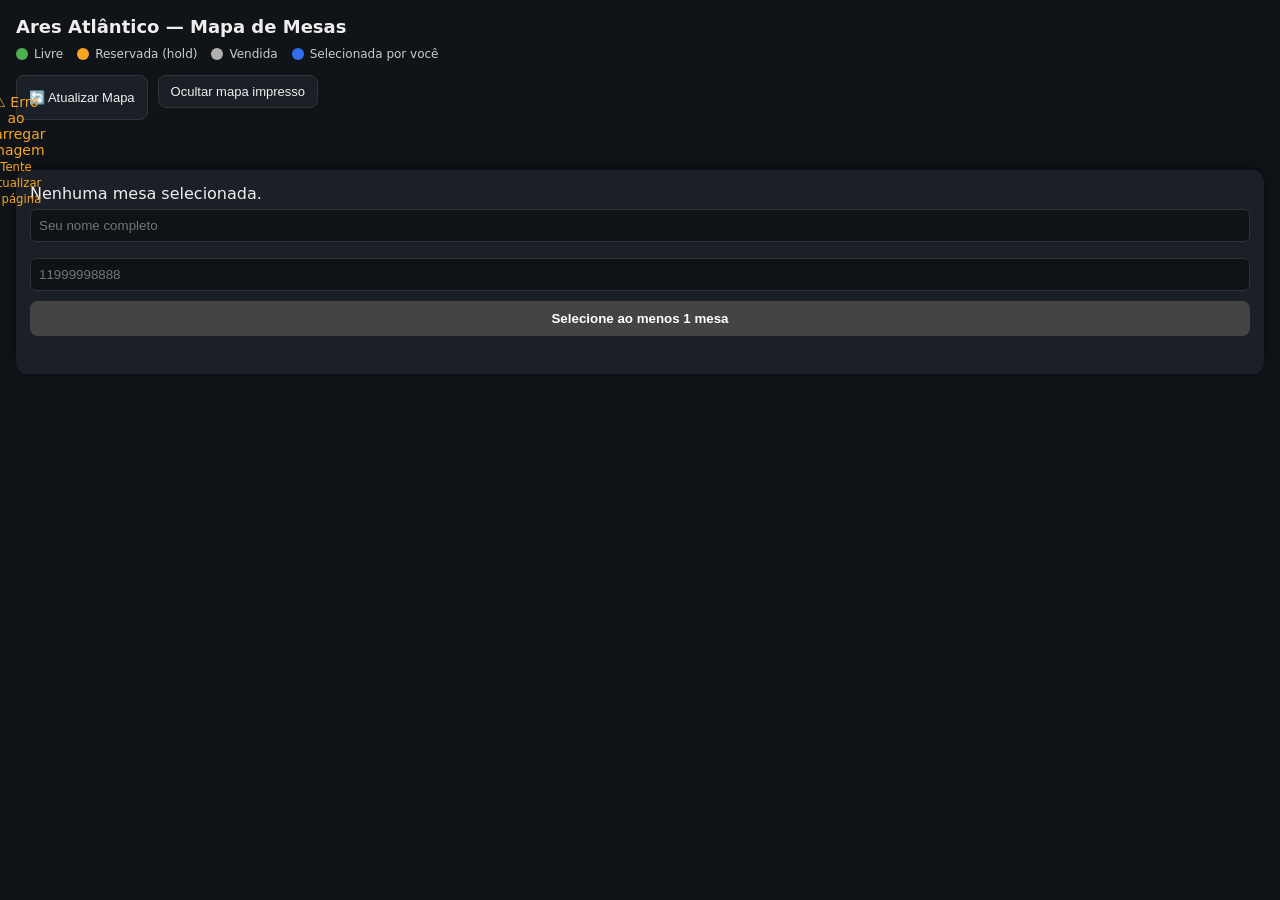
==== index.html @ 7f836a95 "Update index.html" ====
<!DOCTYPE html>
<html lang="pt-BR">
<head>
    <meta charset="UTF-8">
    <meta name="viewport" content="width=device-width, initial-scale=1.0">
    <title>Ares Atlântico — Mapa de Mesas</title>
    <link rel="stylesheet" href="css/style.css">
</head>
<body>
    <h1>Ares Atlântico — Mapa de Mesas</h1>
    
    <div class="legenda">
        <span><i class="dot livre"></i> Livre</span>
        <span><i class="dot reservada"></i> Reservada (hold)</span>
        <span><i class="dot paga"></i> Vendida</span>
        <span><i class="dot selecionada"></i> Selecionada por você</span>
    </div>

    <div class="acoes-superiores" style="margin-bottom: 15px; display: flex; gap: 10px;">
        <button id="btnAtualizarMapa" class="btn-secundario">
            🔄 Atualizar Mapa
        </button>
        <button id="btnToggleMapa" class="btn-secundario">
            Ocultar mapa impresso
        </button>
    </div>

    <div id="mapaImagemWrapper">
        <div id="mapaImagemContainer">
            <!-- Indicador de loading -->
            <div id="loadingImagem" class="loading-overlay">
                <div class="loading-spinner"></div>
                <span>Processando imagem...</span>
            </div>
            
            <img 
                id="mapaImagem"
                src=""
                alt="Mapa das mesas"
                style="display: none;">
        </div>
    </div>

    <div id="mapa"></div>

    <div id="painel">
        <div id="resumo-selecao">
            Nenhuma mesa selecionada.
        </div>
        
        <input
  id="nome"
  name="nome"
  type="text"
  minlength="5"
  maxlength="60"
  autocomplete="name"
  placeholder="Seu nome completo"
  pattern="[A-Za-zÀ-ÿ]+(\s+[A-Za-zÀ-ÿ]+)+"
  oninput="this.value=this.value.replace(/[^A-Za-zÀ-ÿ\s]/g,'')"
  required>

<input
  id="contato"
  name="contato"
  type="tel"
  inputmode="numeric"
  pattern="[0-9]{11}"
  minlength="11"
  maxlength="11"
  placeholder="11999998888"
  oninput="this.value=this.value.replace(/\D/g,'')"
  required>

        <button id="btnReservar" disabled>
            Selecione ao menos 1 mesa
        </button>
        
        <button id="btnPagar" class="btn-pagar oculto">
            Pagar com Pix ou Cartão
        </button>
        
        <div id="status-msg"></div>
    </div>

    <script type="module" src="js/main.js"></script>
</body>
</html>
---- css/style.css ----
:root {

    --livre: #4caf50;
    --reservada: #f5a623;
    --paga: #b0b0b0;
    --selecionada: #2f6fed;

    --bg: #101418;
    --card: #1b2028;

}


* {

    box-sizing: border-box;

}



body {

    font-family: 'Segoe UI', system-ui, sans-serif;

    background: var(--bg);

    color: #eee;

    margin: 0;

    padding: 16px;

}



h1 {

    font-size: 18px;

    margin: 0 0 10px;

}





/* =========================
   LEGENDA
========================= */


.legenda {

    display:flex;

    gap:14px;

    flex-wrap:wrap;

    font-size:12px;

    margin-bottom:14px;

    color:#ccc;

}



.legenda span {

    display:flex;

    align-items:center;

    gap:6px;

}



.dot {

    width:12px;

    height:12px;

    border-radius:50%;

    display:inline-block;

}


.dot.livre {

    background:var(--livre);

}


.dot.reservada {

    background:var(--reservada);

}


.dot.paga {

    background:var(--paga);

}


.dot.selecionada {

    background:var(--selecionada);

}




/* =========================
   MAPA IMAGEM
========================= */


#btnToggleMapa {


    margin-bottom:12px;

    padding:8px 12px;

    border-radius:8px;

    border:1px solid #333;

    background:#1b2028;

    color:#eee;

    cursor:pointer;


}




#mapaImagemWrapper {

    margin-bottom:16px;

}



#mapaImagemContainer {

    position:relative;

    display:inline-block;

    max-width:100%;


}



#mapaImagem {


    display:block;

    max-width:100%;

    border-radius:10px;

    border:1px solid #333;


}



.oculto {

    display:none !important;

}





/* =========================
   MARCADORES SOBRE IMAGEM
========================= */


.marcador-mesa {


    position:absolute;


    width:22px;

    height:22px;


    margin-left:-11px;

    margin-top:-11px;


    border-radius:50%;


    background:var(--livre);


    border:2px solid rgba(255,255,255,.85);


    display:flex;

    align-items:center;

    justify-content:center;


    font-size:9px;

    font-weight:700;


    color:#0a0a0a;


    cursor:pointer;


    transition:.2s;


}




.marcador-mesa.reservada {


    background:var(--reservada);

    color:#3a2a00;

    cursor:not-allowed;


}



.marcador-mesa.paga {


    background:var(--paga);

    color:#333;

    cursor:not-allowed;


}



.marcador-mesa.selecionada {


    background:var(--selecionada);

    color:white;


    box-shadow:

        0 0 0 5px rgba(47,111,237,.45);


    transform:scale(1.15);


    z-index:5;


}





/* =========================
   MAPA POR SETORES
========================= */


.setor {


    margin-bottom:18px;


}



.setor-titulo {


    font-size:13px;

    text-transform:uppercase;

    letter-spacing:.05em;

    color:#9aa4b2;

    margin-bottom:8px;


}




.grid {


    display:flex;

    flex-wrap:wrap;

    gap:8px;


}




.mesa {


    width:46px;

    height:46px;


    border-radius:50%;


    display:flex;

    align-items:center;

    justify-content:center;


    font-size:12px;

    font-weight:600;


    cursor:pointer;


    border:2px solid transparent;


    background:var(--livre);


    color:#0a0a0a;


    user-select:none;


    transition:transform .1s;


}



.mesa:active {


    transform:scale(.92);


}



.mesa.reservada {


    background:var(--reservada);

    cursor:not-allowed;

    color:#3a2a00;


}



.mesa.paga {


    background:var(--paga);

    cursor:not-allowed;

    color:#333;


}



.mesa.selecionada {


    background:var(--selecionada);

    color:white;

    border-color:white;


}




/* =========================
   PAINEL
========================= */


#painel {


    position:sticky;

    bottom:0;


    background:var(--card);


    border-radius:12px;


    padding:14px;


    margin-top:16px;


    box-shadow:

        0 -4px 16px rgba(0,0,0,.4);


}




#painel input {


    width:100%;


    padding:8px;


    margin-top:6px;


    margin-bottom:10px;


    border-radius:6px;


    border:1px solid #333;


    background:#0f1216;


    color:white;


}




#painel button {


    width:100%;


    padding:10px;


    border:none;


    border-radius:8px;


    background:var(--selecionada);


    color:white;


    font-weight:600;


    cursor:pointer;


}



#painel button:disabled {


    background:#444;


    cursor:not-allowed;


}





.btn-pagar {


    background:var(--livre) !important;

    margin-top:8px;


}




#status-msg {


    font-size:12px;

    margin-top:8px;

    min-height:16px;


}




#cronometro {


    font-size:12px;

    color:var(--reservada);

    margin-top:6px;


}

/* =========================
 LOADING IMAGEM
========================= */

.loading-overlay {
    position: absolute;
    top: 0;
    left: 0;
    right: 0;
    bottom: 0;
    background: rgba(16, 20, 24, 0.9);
    display: flex;
    flex-direction: column;
    align-items: center;
    justify-content: center;
    gap: 16px;
    border-radius: 10px;
    z-index: 10;
    color: #eee;
    font-size: 14px;
}

.loading-overlay.oculto {
    display: none !important;
}

.loading-spinner {
    width: 40px;
    height: 40px;
    border: 4px solid rgba(255, 255, 255, 0.1);
    border-top-color: var(--selecionada);
    border-radius: 50%;
    animation: spin 0.8s linear infinite;
}

@keyframes spin {
    to { transform: rotate(360deg); }
}

.btn-secundario {
    padding: 8px 12px;
    border-radius: 8px;
    border: 1px solid #333;
    background: #1b2028;
    color: #eee;
    cursor: pointer;
    font-size: 13px;
    transition: all 0.2s;
}

.btn-secundario:hover {
    background: #252b36;
    border-color: #444;
}

.btn-secundario:disabled {
    opacity: 0.6;
    cursor: not-allowed;
}

.acoes-superiores {
    display: flex;
    gap: 10px;
    flex-wrap: wrap;
}
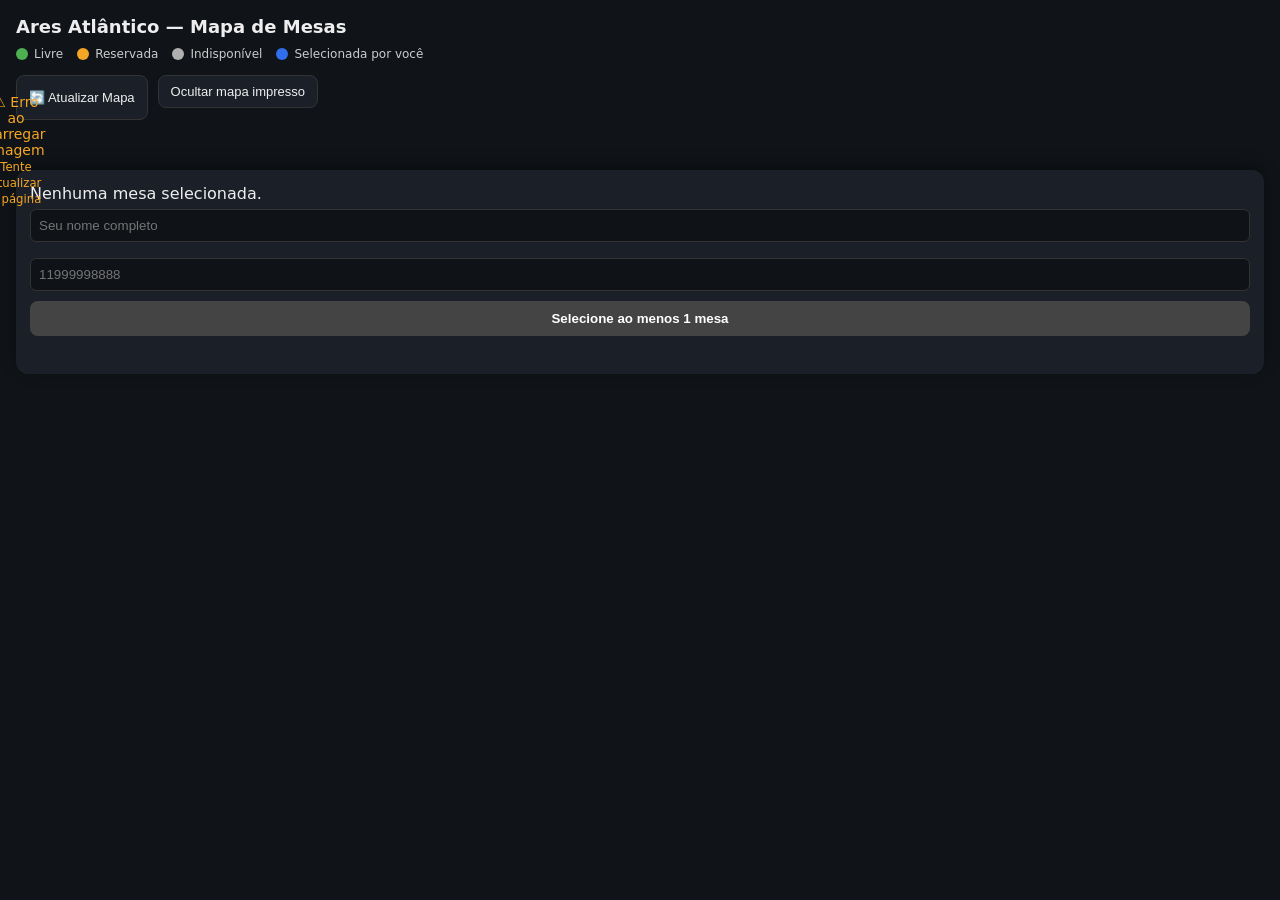
==== commit e3e2467d: "Add files via upload" ====
--- a/index.html
+++ b/index.html
@@ -11,8 +11,8 @@
     
     <div class="legenda">
         <span><i class="dot livre"></i> Livre</span>
-        <span><i class="dot reservada"></i> Reservada (hold)</span>
-        <span><i class="dot paga"></i> Vendida</span>
+        <span><i class="dot reservada"></i> Reservada</span>
+        <span><i class="dot paga"></i> Indisponível</span>
         <span><i class="dot selecionada"></i> Selecionada por você</span>
     </div>
 
@@ -52,7 +52,7 @@
   id="nome"
   name="nome"
   type="text"
-  minlength="5"
+  minlength="6"
   maxlength="60"
   autocomplete="name"
   placeholder="Seu nome completo"
@@ -75,11 +75,7 @@
         <button id="btnReservar" disabled>
             Selecione ao menos 1 mesa
         </button>
-        
-        <button id="btnPagar" class="btn-pagar oculto">
-            Pagar com Pix ou Cartão
-        </button>
-        
+
         <div id="status-msg"></div>
     </div>
 
--- a/css/style.css
+++ b/css/style.css
@@ -565,19 +565,6 @@
 
 }
 
-
-
-
-
-.btn-pagar {
-
-
-    background:var(--livre) !important;
-
-    margin-top:8px;
-
-
-}
 
 
 
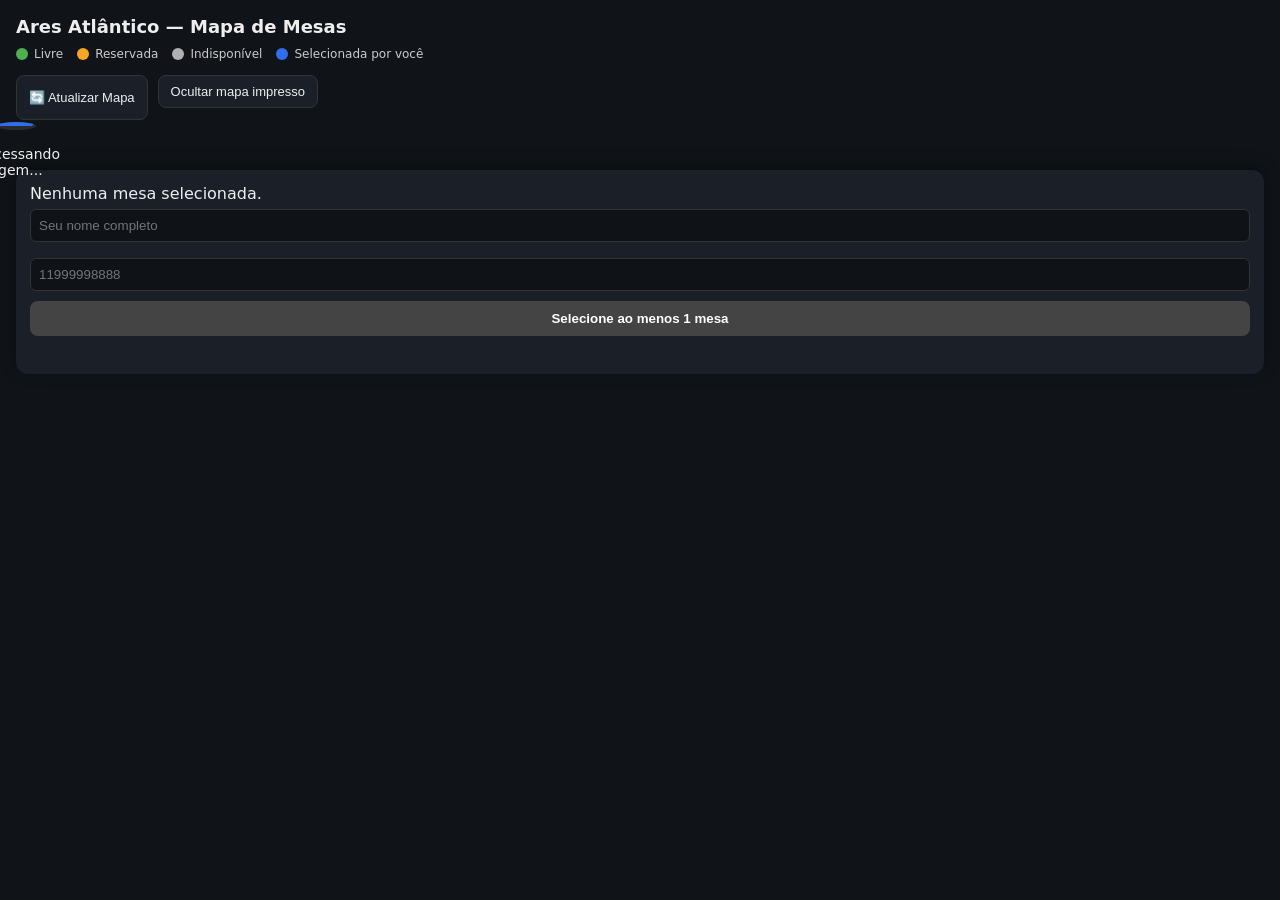
==== commit 7a341c58: "Add files via upload" ====
--- a/index.html
+++ b/index.html
@@ -8,7 +8,9 @@
 </head>
 <body>
     <h1>Ares Atlântico — Mapa de Mesas</h1>
-    
+
+    <div id="boasVindas" class="banner-boas-vindas oculto"></div>
+
     <div class="legenda">
         <span><i class="dot livre"></i> Livre</span>
         <span><i class="dot reservada"></i> Reservada</span>
--- a/css/style.css
+++ b/css/style.css
@@ -661,3 +661,55 @@
     gap: 10px;
     flex-wrap: wrap;
 }
+
+/* =========================
+   BANNER DE BOAS-VINDAS
+   (usuário voltando após reserva confirmada)
+========================= */
+
+.banner-boas-vindas {
+    display: flex;
+    align-items: center;
+    justify-content: space-between;
+    gap: 12px;
+    background: linear-gradient(135deg, rgba(47,111,237,.20), rgba(47,111,237,.06));
+    border: 1px solid rgba(47,111,237,.45);
+    border-radius: 12px;
+    padding: 14px 16px;
+    margin-bottom: 16px;
+    font-size: 14px;
+}
+
+.banner-boas-vindas strong {
+    color: #fff;
+}
+
+.banner-boas-vindas .fechar-banner {
+    background: transparent;
+    border: none;
+    color: #9aa4b2;
+    font-size: 18px;
+    line-height: 1;
+    cursor: pointer;
+    padding: 4px 8px;
+}
+
+.banner-boas-vindas .fechar-banner:hover {
+    color: #fff;
+}
+
+/* =========================
+   MESA/MARCADOR EM DESTAQUE
+========================= */
+
+.mesa.destaque,
+.marcador-mesa.destaque {
+    box-shadow: 0 0 0 4px rgba(255, 255, 255, .9), 0 0 16px 4px rgba(47,111,237,.9);
+    animation: pulsar-destaque 1.4s ease-in-out infinite;
+    z-index: 6;
+}
+
+@keyframes pulsar-destaque {
+    0%, 100% { transform: scale(1); }
+    50% { transform: scale(1.12); }
+}
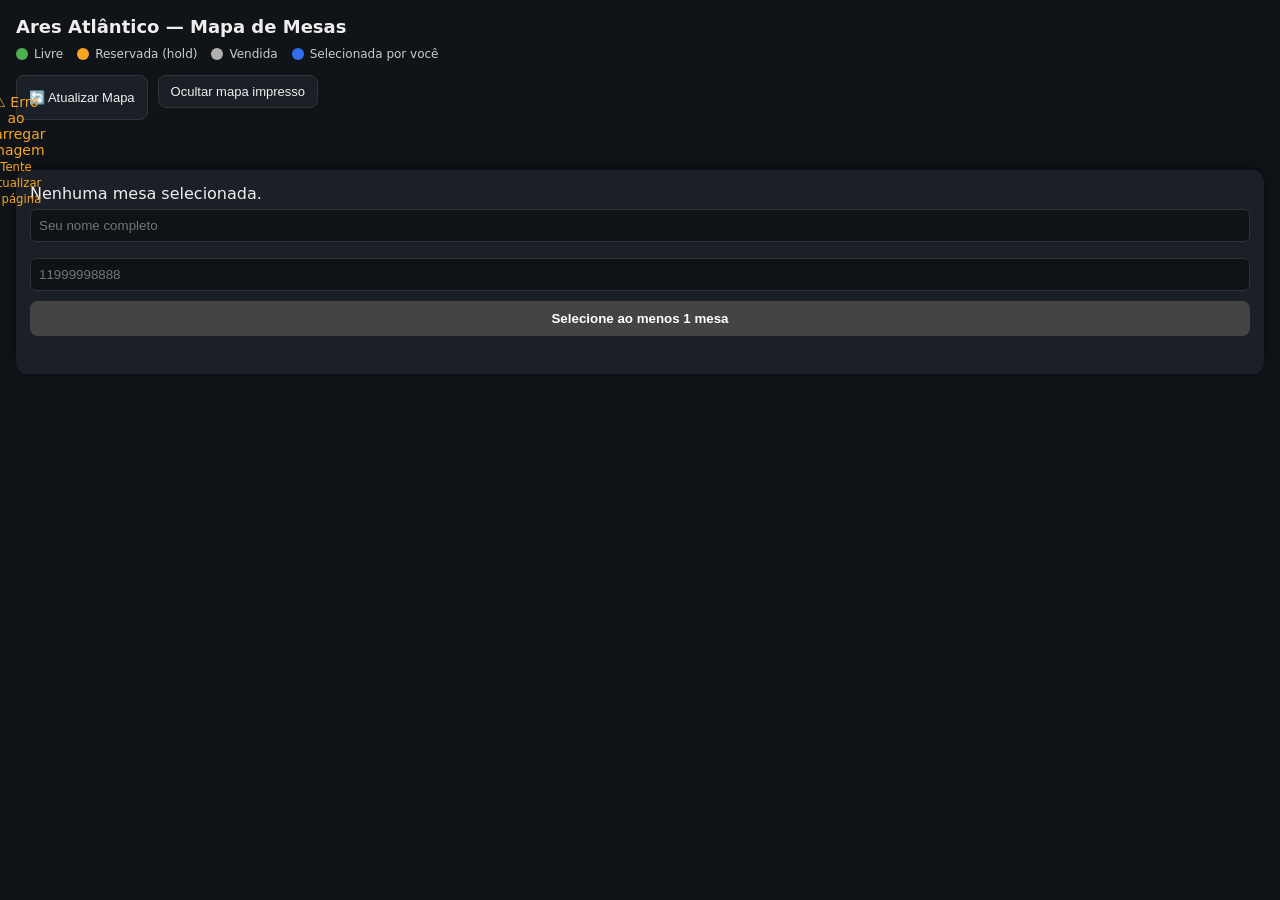
==== commit 386e935e: "Add files via upload" ====
--- a/index.html
+++ b/index.html
@@ -8,13 +8,11 @@
 </head>
 <body>
     <h1>Ares Atlântico — Mapa de Mesas</h1>
-
-    <div id="boasVindas" class="banner-boas-vindas oculto"></div>
-
+    
     <div class="legenda">
         <span><i class="dot livre"></i> Livre</span>
-        <span><i class="dot reservada"></i> Reservada</span>
-        <span><i class="dot paga"></i> Indisponível</span>
+        <span><i class="dot reservada"></i> Reservada (hold)</span>
+        <span><i class="dot paga"></i> Vendida</span>
         <span><i class="dot selecionada"></i> Selecionada por você</span>
     </div>
 
@@ -77,7 +75,11 @@
         <button id="btnReservar" disabled>
             Selecione ao menos 1 mesa
         </button>
-
+        
+        <button id="btnPagar" class="btn-pagar oculto">
+            Pagar agora (opcional)
+        </button>
+        
         <div id="status-msg"></div>
     </div>
 
--- a/css/style.css
+++ b/css/style.css
@@ -565,6 +565,19 @@
 
 }
 
+
+
+
+
+.btn-pagar {
+
+
+    background:var(--livre) !important;
+
+    margin-top:8px;
+
+
+}
 
 
 
@@ -661,55 +674,3 @@
     gap: 10px;
     flex-wrap: wrap;
 }
-
-/* =========================
-   BANNER DE BOAS-VINDAS
-   (usuário voltando após reserva confirmada)
-========================= */
-
-.banner-boas-vindas {
-    display: flex;
-    align-items: center;
-    justify-content: space-between;
-    gap: 12px;
-    background: linear-gradient(135deg, rgba(47,111,237,.20), rgba(47,111,237,.06));
-    border: 1px solid rgba(47,111,237,.45);
-    border-radius: 12px;
-    padding: 14px 16px;
-    margin-bottom: 16px;
-    font-size: 14px;
-}
-
-.banner-boas-vindas strong {
-    color: #fff;
-}
-
-.banner-boas-vindas .fechar-banner {
-    background: transparent;
-    border: none;
-    color: #9aa4b2;
-    font-size: 18px;
-    line-height: 1;
-    cursor: pointer;
-    padding: 4px 8px;
-}
-
-.banner-boas-vindas .fechar-banner:hover {
-    color: #fff;
-}
-
-/* =========================
-   MESA/MARCADOR EM DESTAQUE
-========================= */
-
-.mesa.destaque,
-.marcador-mesa.destaque {
-    box-shadow: 0 0 0 4px rgba(255, 255, 255, .9), 0 0 16px 4px rgba(47,111,237,.9);
-    animation: pulsar-destaque 1.4s ease-in-out infinite;
-    z-index: 6;
-}
-
-@keyframes pulsar-destaque {
-    0%, 100% { transform: scale(1); }
-    50% { transform: scale(1.12); }
-}
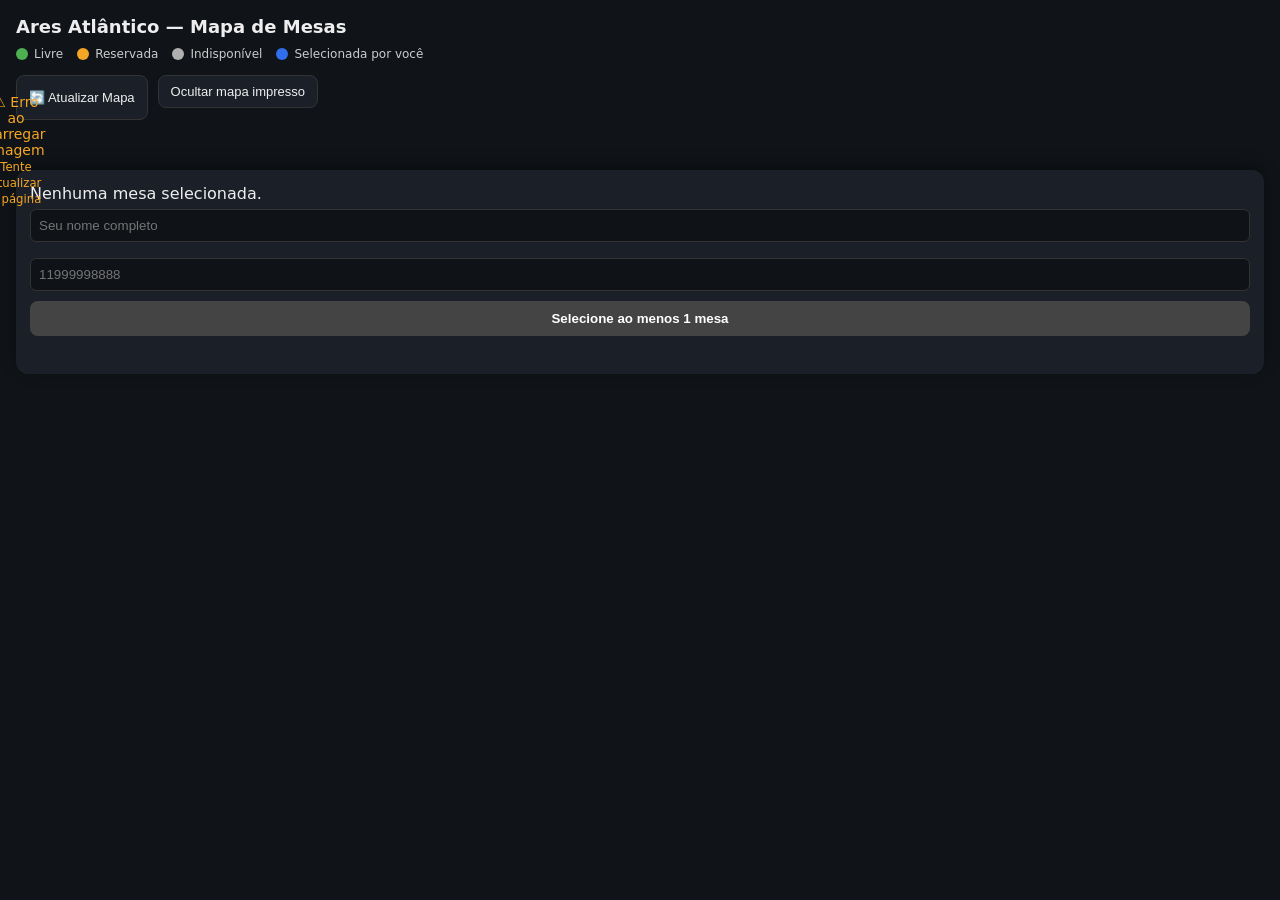
==== commit ca03b6bf: "Add files via upload" ====
--- a/index.html
+++ b/index.html
@@ -7,80 +7,90 @@
     <link rel="stylesheet" href="css/style.css">
 </head>
 <body>
-    <h1>Ares Atlântico — Mapa de Mesas</h1>
-    
-    <div class="legenda">
-        <span><i class="dot livre"></i> Livre</span>
-        <span><i class="dot reservada"></i> Reservada (hold)</span>
-        <span><i class="dot paga"></i> Vendida</span>
-        <span><i class="dot selecionada"></i> Selecionada por você</span>
-    </div>
+    <div id="appHome">
+        <h1>Ares Atlântico — Mapa de Mesas</h1>
 
-    <div class="acoes-superiores" style="margin-bottom: 15px; display: flex; gap: 10px;">
-        <button id="btnAtualizarMapa" class="btn-secundario">
-            🔄 Atualizar Mapa
-        </button>
-        <button id="btnToggleMapa" class="btn-secundario">
-            Ocultar mapa impresso
-        </button>
-    </div>
+        <div class="legenda">
+            <span><i class="dot livre"></i> Livre</span>
+            <span><i class="dot reservada"></i> Reservada</span>
+            <span><i class="dot paga"></i> Indisponível</span>
+            <span><i class="dot selecionada"></i> Selecionada por você</span>
+        </div>
 
-    <div id="mapaImagemWrapper">
-        <div id="mapaImagemContainer">
-            <!-- Indicador de loading -->
-            <div id="loadingImagem" class="loading-overlay">
-                <div class="loading-spinner"></div>
-                <span>Processando imagem...</span>
+        <div class="acoes-superiores" style="margin-bottom: 15px; display: flex; gap: 10px;">
+            <button id="btnAtualizarMapa" class="btn-secundario">
+                🔄 Atualizar Mapa
+            </button>
+            <button id="btnToggleMapa" class="btn-secundario">
+                Ocultar mapa impresso
+            </button>
+        </div>
+
+        <div id="mapaImagemWrapper">
+            <div id="mapaImagemContainer">
+                <!-- Indicador de loading -->
+                <div id="loadingImagem" class="loading-overlay">
+                    <div class="loading-spinner"></div>
+                    <span>Processando imagem...</span>
+                </div>
+
+                <img 
+                    id="mapaImagem"
+                    src=""
+                    alt="Mapa das mesas"
+                    style="display: none;">
             </div>
-            
-            <img 
-                id="mapaImagem"
-                src=""
-                alt="Mapa das mesas"
-                style="display: none;">
+        </div>
+
+        <div id="mapa"></div>
+
+        <div id="painel">
+            <div id="resumo-selecao">
+                Nenhuma mesa selecionada.
+            </div>
+
+            <input
+      id="nome"
+      name="nome"
+      type="text"
+      minlength="6"
+      maxlength="60"
+      autocomplete="name"
+      placeholder="Seu nome completo"
+      pattern="[A-Za-zÀ-ÿ]+(\s+[A-Za-zÀ-ÿ]+)+"
+      oninput="this.value=this.value.replace(/[^A-Za-zÀ-ÿ\s]/g,'')"
+      required>
+
+    <input
+      id="contato"
+      name="contato"
+      type="tel"
+      inputmode="numeric"
+      pattern="[0-9]{11}"
+      minlength="11"
+      maxlength="11"
+      placeholder="11999998888"
+      oninput="this.value=this.value.replace(/\D/g,'')"
+      required>
+
+            <button id="btnReservar" disabled>
+                Selecione ao menos 1 mesa
+            </button>
+
+            <div id="status-msg"></div>
         </div>
     </div>
 
-    <div id="mapa"></div>
-
-    <div id="painel">
-        <div id="resumo-selecao">
-            Nenhuma mesa selecionada.
+    <div id="telaSucesso" class="tela-sucesso oculto">
+        <div class="tela-sucesso-conteudo">
+            <div class="icone-sucesso">✓</div>
+            <h2 id="sucessoSaudacao">Reserva confirmada!</h2>
+            <p id="sucessoDetalhes"></p>
+            <p class="sucesso-obs">
+                Guarde o número de WhatsApp informado, ele será usado para localizar sua reserva no local.
+            </p>
+            <button id="btnVoltarHome">← Voltar</button>
         </div>
-        
-        <input
-  id="nome"
-  name="nome"
-  type="text"
-  minlength="6"
-  maxlength="60"
-  autocomplete="name"
-  placeholder="Seu nome completo"
-  pattern="[A-Za-zÀ-ÿ]+(\s+[A-Za-zÀ-ÿ]+)+"
-  oninput="this.value=this.value.replace(/[^A-Za-zÀ-ÿ\s]/g,'')"
-  required>
-
-<input
-  id="contato"
-  name="contato"
-  type="tel"
-  inputmode="numeric"
-  pattern="[0-9]{11}"
-  minlength="11"
-  maxlength="11"
-  placeholder="11999998888"
-  oninput="this.value=this.value.replace(/\D/g,'')"
-  required>
-
-        <button id="btnReservar" disabled>
-            Selecione ao menos 1 mesa
-        </button>
-        
-        <button id="btnPagar" class="btn-pagar oculto">
-            Pagar agora (opcional)
-        </button>
-        
-        <div id="status-msg"></div>
     </div>
 
     <script type="module" src="js/main.js"></script>
--- a/css/style.css
+++ b/css/style.css
@@ -565,19 +565,6 @@
 
 }
 
-
-
-
-
-.btn-pagar {
-
-
-    background:var(--livre) !important;
-
-    margin-top:8px;
-
-
-}
 
 
 
@@ -674,3 +661,90 @@
     gap: 10px;
     flex-wrap: wrap;
 }
+
+/* =========================
+   TELA DE SUCESSO
+========================= */
+
+.tela-sucesso {
+    position: fixed;
+    inset: 0;
+    background: var(--bg);
+    z-index: 100;
+    display: flex;
+    align-items: center;
+    justify-content: center;
+    padding: 24px;
+}
+
+.tela-sucesso-conteudo {
+    max-width: 420px;
+    width: 100%;
+    background: var(--card);
+    border-radius: 16px;
+    padding: 36px 28px;
+    text-align: center;
+    box-shadow: 0 8px 30px rgba(0,0,0,.5);
+    animation: entrada-sucesso .3s ease;
+}
+
+@keyframes entrada-sucesso {
+    from { opacity: 0; transform: translateY(8px); }
+    to { opacity: 1; transform: translateY(0); }
+}
+
+.icone-sucesso {
+    width: 64px;
+    height: 64px;
+    border-radius: 50%;
+    background: var(--livre);
+    color: #0a2e0f;
+    font-size: 32px;
+    font-weight: 700;
+    display: flex;
+    align-items: center;
+    justify-content: center;
+    margin: 0 auto 18px;
+}
+
+.tela-sucesso h2 {
+    margin: 0 0 14px;
+    font-size: 20px;
+    color: #fff;
+}
+
+.tela-sucesso p {
+    margin: 0 0 14px;
+    color: #ccc;
+    font-size: 14px;
+    line-height: 1.6;
+}
+
+#sucessoDetalhes {
+    color: #eee;
+    font-weight: 600;
+    font-size: 15px;
+}
+
+.sucesso-obs {
+    font-size: 12px !important;
+    color: #9aa4b2 !important;
+    font-weight: 400 !important;
+}
+
+#btnVoltarHome {
+    margin-top: 8px;
+    width: 100%;
+    padding: 12px;
+    border: none;
+    border-radius: 8px;
+    background: var(--selecionada);
+    color: white;
+    font-weight: 600;
+    font-size: 14px;
+    cursor: pointer;
+}
+
+#btnVoltarHome:hover {
+    filter: brightness(1.1);
+}
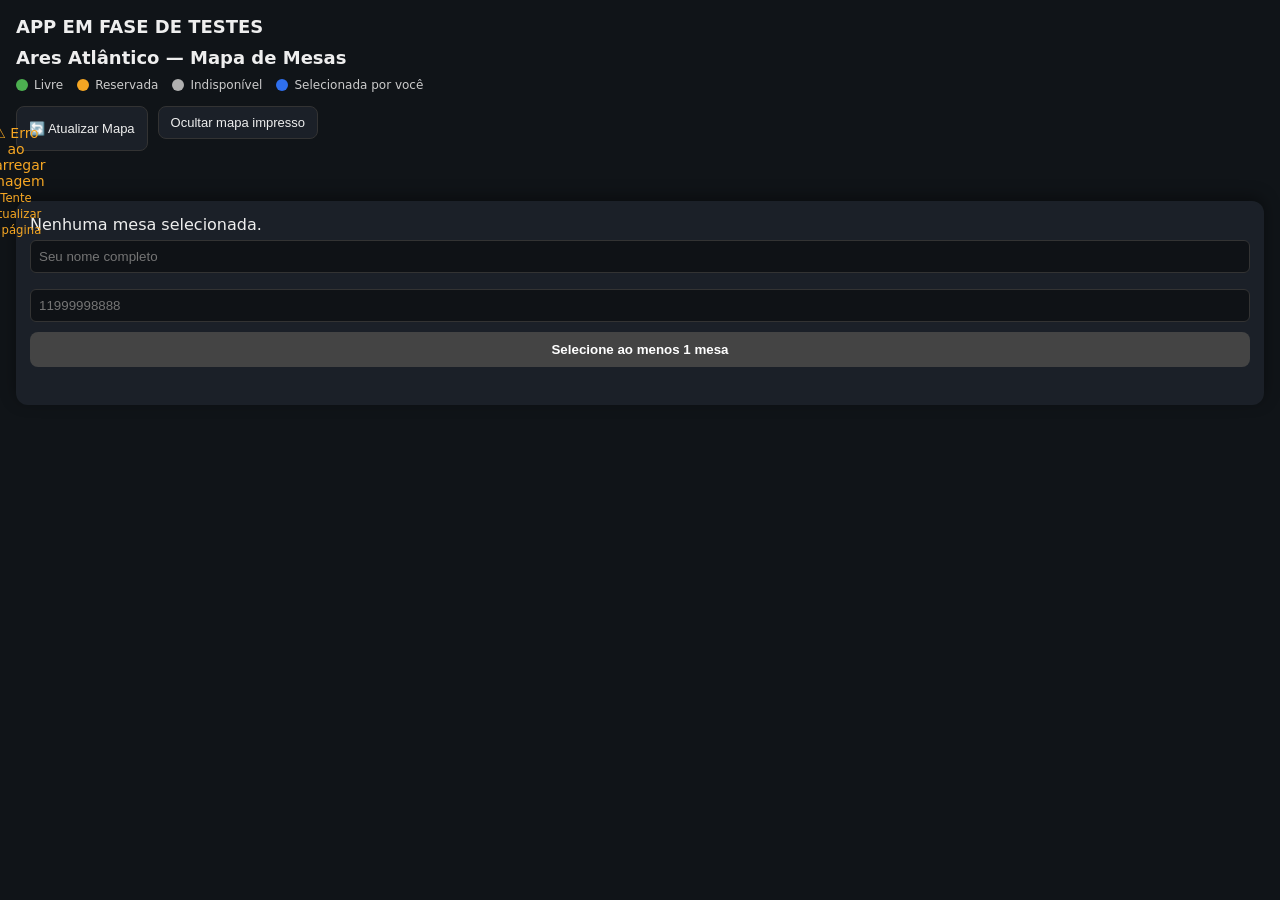
==== commit 02a54782: "Update index.html" ====
--- a/index.html
+++ b/index.html
@@ -8,6 +8,7 @@
 </head>
 <body>
     <div id="appHome">
+        <h1>APP EM FASE DE TESTES</h1>
         <h1>Ares Atlântico — Mapa de Mesas</h1>
 
         <div class="legenda">
--- a/css/style.css
+++ b/css/style.css
@@ -204,53 +204,25 @@
    MARCADORES SOBRE IMAGEM
 ========================= */
 
-
 .marcador-mesa {
-
-
-    position:absolute;
-
-
-    width:22px;
-
-    height:22px;
-
-
-    margin-left:-11px;
-
-    margin-top:-11px;
-
-
-    border-radius:50%;
-
-
-    background:var(--livre);
-
-
-    border:2px solid rgba(255,255,255,.85);
-
-
-    display:flex;
-
-    align-items:center;
-
-    justify-content:center;
-
-
-    font-size:9px;
-
-    font-weight:700;
-
-
-    color:#0a0a0a;
-
-
-    cursor:pointer;
-
-
-    transition:.2s;
-
-
+    position: absolute;
+    width: clamp(30px, 6vmin, 60px);
+    height: clamp(30px, 6vmin, 60px);
+    /*
+    */
+    margin-left: calc(clamp(30px, 6vmin, 60px) / -2);
+     margin-top: calc(clamp(30px, 6vmin, 60px) / -2);
+    border-radius: 50%;
+    background: var(--livre);
+    border: 2px solid rgba(255,255,255,.85);
+    display: flex;
+    align-items: center;
+    justify-content: center;
+    font-size: clamp(7px, 1vmin, 12px);
+    font-weight: 700;
+    color: #0a0a0a;
+    cursor: pointer;
+    transition: .2s;
 }
 
 
